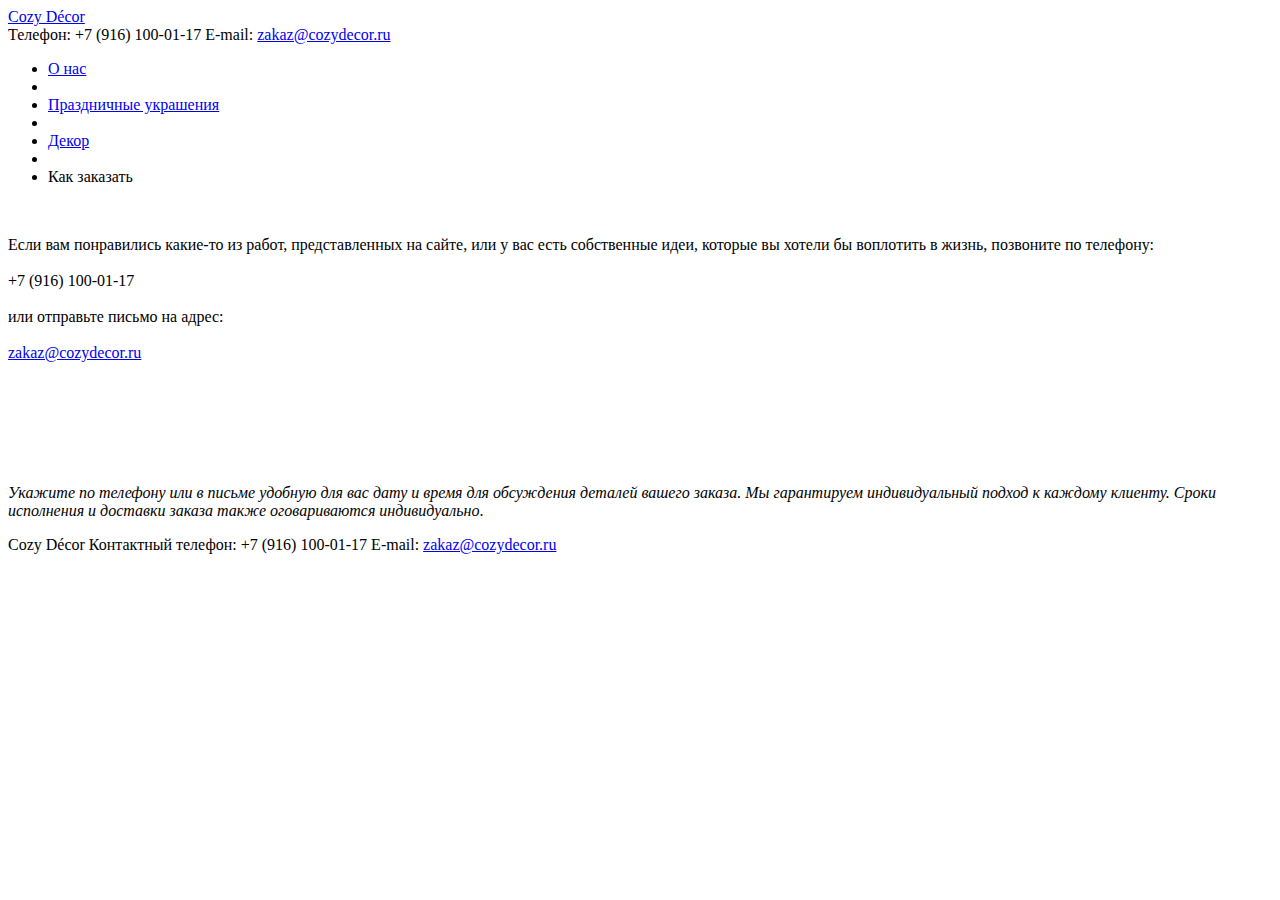
==== contacts.html @ ebba52e7 "Add files via upload" ====
﻿<!DOCTYPE html>
<html lang="ru">
<head>
  <meta charset="utf-8" />
  <meta name="viewport" content="width=device-width" />
  <title>Cozy Décor :: Как заказать</title>
  <link href="assets/css/normalize.css" rel="stylesheet" type="text/css" />
  <link href="assets/css/common.css" rel="stylesheet" type="text/css" />
  <link href="assets/css/menu.css" rel="stylesheet" type="text/css" />
  <link href="assets/plugins/photoswipe/photoswipe.css" rel="stylesheet" type="text/css" />
  <link href="assets/plugins/photoswipe/default-skin/default-skin.css" rel="stylesheet" type="text/css" />
  <link href="favicon.ico" rel="shortcut icon" type="image/x-icon" />
</head>
<body class="page-back">
  <div class="page-back page-frame clearfix">

    <header>
      <a href="index.html" class="logo">Cozy Décor</a>

      <div class="contacts">
        <span class="cdata cdata_phone">Телефон: <span>+7 (916) 100-01-17</span></span>
        <span class="cdata cdata_mail">E-mail: <a href="mailto:zakaz@cozydecor.ru">zakaz@cozydecor.ru</a></span>
      </div>

      <div class="menu">
        <ul class="clearfix">
          <li class="menu__index">
            <a href="index.html">О нас</a><var></var>
          </li>
          <li class="menu__spacer"></li>
          <li class="menu__holiday">
            <a href="holiday.html">Праздничные украшения</a><var></var>
          </li>
          <li class="menu__spacer"></li>
          <li class="menu__decor">
            <a href="decor.html">Декор</a><var></var>
          </li>
          <li class="menu__spacer"></li>
          <li class="menu__contacts active">
            <span>Как заказать</span><var></var>
          </li>
        </ul>
        <div></div>
      </div>
    </header>


    <div class="contact-image">

      <div class="row row__btm_offset">

        <div class="col-1">
          &nbsp;
        </div>

        <div class="col-2">
          <p>
            Если вам понравились какие-то из работ, представленных на сайте, или у вас есть собственные идеи, которые вы хотели бы воплотить в жизнь, позвоните по телефону:<br /><br />
            <span class="text-offset text-strong text-uppercase">+7 (916) 100-01-17</span><br /><br />
            или отправьте письмо на адрес:<br /><br />
            <a class="text-offset text-strong text-uppercase" href="mailto:zakaz@cozydecor.ru">zakaz@cozydecor.ru</a>
          </p>

          <p>
            <br /><br /><br />
            <span class="text-offset">
              <span class="lacing-1"></span><span class="lacing-1"></span><span class="lacing-1"></span>
            </span>
            <br />&nbsp;
          </p>

        </div>
      </div>

      <div class="row row__btm_offset">
        <div class="col-3">
          <p>
            <i>Укажите по телефону или в письме удобную для вас дату и время для обсуждения деталей вашего заказа. Мы&nbsp;гарантируем индивидуальный подход к каждому клиенту. Сроки исполнения и доставки заказа также оговариваются индивидуально</i>.
          </p>
        </div>
      </div>

    </div>


  </div>

  <footer>
    <div class="page-frame">
      <div class="row">
        <div class="col-3">
          <div class="vcard">
            <span class="cdata cdata_org">
              <span class="fn org">Cozy Décor</span>
            </span>
            <span class="cdata cdata_phone">Контактный телефон: <span class="tel">+7 (916) 100-01-17</span></span>
            <span class="cdata cdata_mail">E-mail: <a class="email" href="mailto:zakaz@cozydecor.ru">zakaz@cozydecor.ru</a></span>
          </div>
        </div>
      </div>
    </div>
  </footer>



  <script src="assets/js/common.js"></script>
  <script src="assets/plugins/photoswipe/photoswipe.min.js"></script>
  <script src="assets/plugins/photoswipe/photoswipe-ui-default.min.js"></script>

</body>
</html>
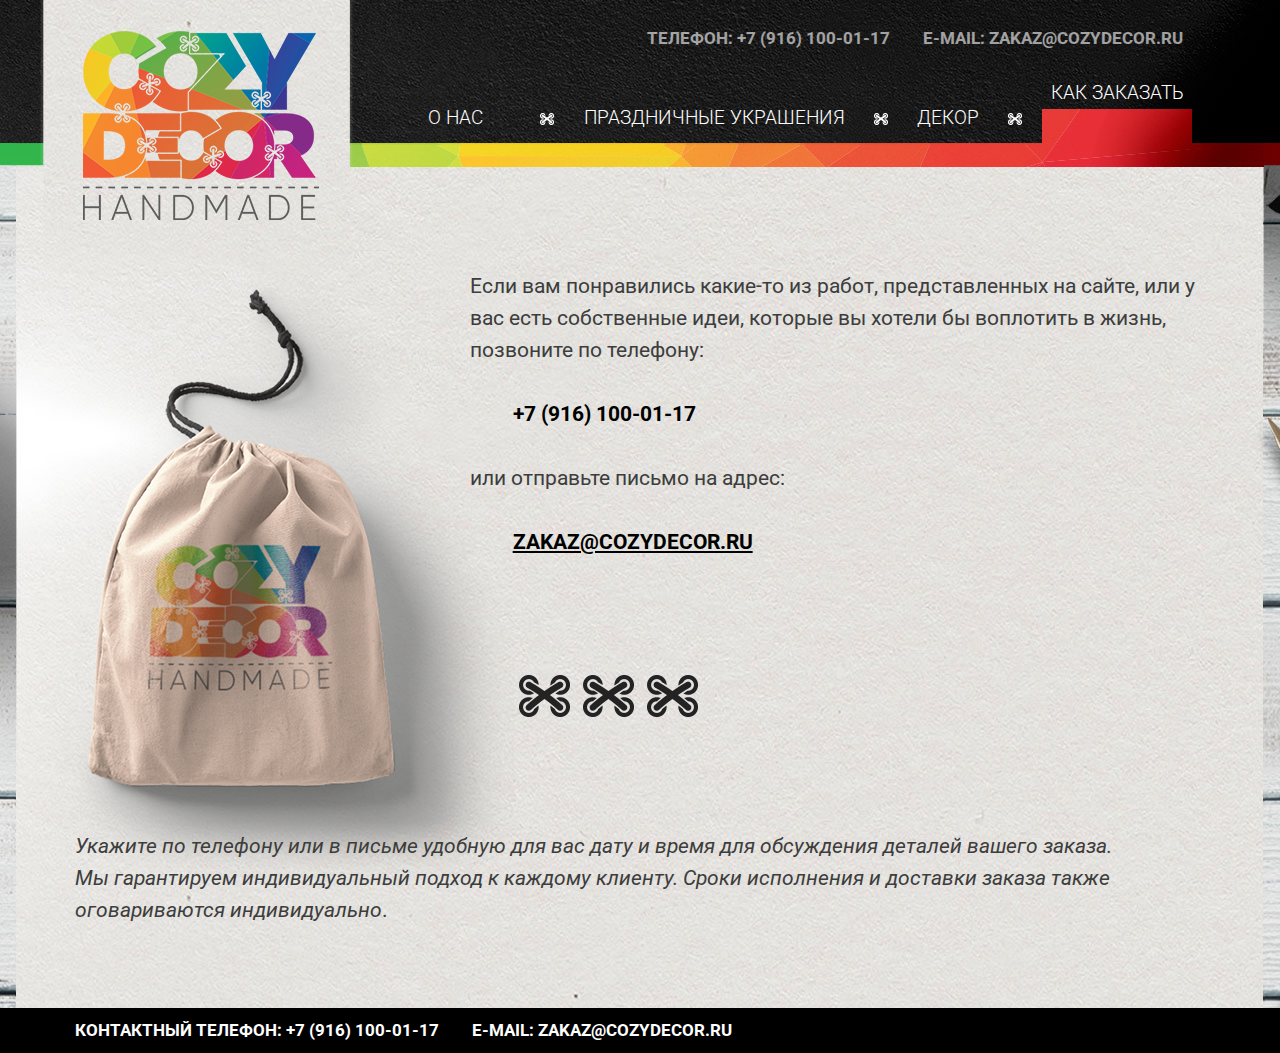
==== commit f24079ec: "Правки по баг-репорту" ====
--- a/contacts.html
+++ b/contacts.html
@@ -2,7 +2,7 @@
 <html lang="ru">
 <head>
   <meta charset="utf-8" />
-  <meta name="viewport" content="width=device-width" />
+  <meta name="viewport" content="width=1280" />
   <title>Cozy Décor :: Как заказать</title>
   <link href="assets/css/normalize.css" rel="stylesheet" type="text/css" />
   <link href="assets/css/common.css" rel="stylesheet" type="text/css" />
--- a/assets/css/common.css
+++ b/assets/css/common.css
@@ -0,0 +1,266 @@
+﻿
+/* Layout
+   ========================================================================== */
+
+.page-back {
+  background-color: #dbdddd;
+  background-position: top center;
+  background-repeat: no-repeat;
+  background-image: url('../img/layout/body-bg-wide.jpg');
+}
+
+@media only screen and (max-device-width : 1600px) {
+  .page-back {
+    background-image: url('../img/layout/body-bg-normal.jpg');
+  }
+}
+
+@media only screen and (max-device-width : 1280px) {
+  .page-back {
+    background-image: url('../img/layout/body-bg-narrow.jpg');
+  }
+}
+
+.page-back .page-back {
+  background-color: #e6e5e1;
+}
+
+.page-back.page-frame {
+  min-height: 700px;
+}
+
+.page-frame {
+  margin: 0 auto;
+  width: 1250px;
+}
+
+.page-menu {
+  margin-bottom: 2.5em;
+}
+
+.page-menu__item,
+.page-menu__item:hover,
+.page-menu__item:active,
+.page-menu__item:focus {
+  display: inline-block;
+  margin: 0 .4em;
+  padding: 0;
+  color: #000;
+}
+
+.text-offset {
+  display: inline-block;
+  margin-left: 2em;
+}
+
+.text-strong {
+  color: black;
+  font-weight: 700;
+}
+
+.text-uppercase {
+  text-transform: uppercase;
+}
+
+.row {
+  display: block;
+  margin: 0 60px 0 5px;
+}
+
+.row__btm_offset {
+  margin-bottom: 60px;
+}
+
+.row__btm_offset_large {
+  margin-bottom: 160px;
+}
+
+.row:after {
+  clear: both;
+  content: "";
+  display: table;
+}
+
+.col-1,
+.col-2,
+.col-3 {
+  float: left;
+  margin: 0 0 0 55px;
+}
+
+  .col-1 *:first-child,
+  .col-2 *:first-child,
+  .col-3 *:first-child {
+    margin-top: 0;
+  }
+
+
+.col-1 {
+  width: 340px;
+}
+
+.col-3 {
+  width: 1130px;
+}
+
+.col-2 {
+  width: 735px;
+}
+
+/* Header
+   ========================================================================== */
+
+header {
+  min-height: 270px;
+  position: relative;
+}
+
+.logo {
+  display: block;
+  position: absolute;
+  background: url('../img/layout/logo.png') center center no-repeat;
+  top: 21px;
+  left: 58px;
+  width: 256px;
+  height: 210px;
+  text-indent: 100%;
+  white-space: nowrap;
+  overflow: hidden;
+}
+
+.contacts {
+  width: 833px;
+  top: 16px;
+  left: 335px;
+  display: block;
+  position: absolute;
+  opacity: .6;
+  text-align: right;
+}
+
+/* Footer
+   ========================================================================== */
+
+FOOTER {
+  background-color: #000;
+}
+
+.cdata {
+  font-size: 82%;
+  line-height: 2.6em;
+  color: #FFF;
+  text-transform: uppercase;
+  font-weight: bold;
+}
+
+.cdata_org {
+  display: none;
+}
+
+.cdata_phone {
+  white-space: nowrap;
+}
+
+.cdata_mail {
+  display: inline-block;
+  white-space: nowrap;
+  padding-left: 1.6em;
+}
+
+.cdata A {
+  color: #FFF;
+  text-decoration: none;
+}
+
+  .cdata A:hover,
+  .cdata A:active,
+  .cdata A:focus {
+    text-decoration: underline;
+  }
+
+/* Content
+   ========================================================================== */
+
+.lacings {
+  display: inline-block;
+  margin-left: 2em;
+}
+
+.lacing-1 {
+  display: inline-block;
+  width: 51px;
+  height: 42px;
+  background: url('../img/layout/lacing-1.png') no-repeat;
+  vertical-align: middle;
+  margin: 0 .3em;
+}
+
+.picture {
+  display: block;
+  width: 340px;
+  height: 340px;
+  position: relative;
+}
+
+  .picture:hover,
+  .picture:active,
+  .picture:focus {
+    text-decoration: none;
+  }
+
+  .picture IMG {
+    z-index: 1;
+    position: absolute;
+    top: 0;
+    left: 0;
+    width: 340px;
+    height: 340px;
+  }
+
+  .picture .picture__frame {
+    position: absolute;
+    z-index: 2;
+    top: 0;
+    left: 0;
+    display: block;
+    width: 340px;
+    height: 340px;
+    background: url('../img/layout/img-frame.png');
+  }
+
+  .picture .picture__label {
+    position: absolute;
+    z-index: 3;
+    top: 276px;
+    left: 0;
+    display: block;
+    width: 340px;
+    height: 60px;
+    line-height: 60px;
+    text-align: center;
+    color: #242323;
+    text-transform: uppercase;
+    font-weight: 300;
+  }
+
+.picture__label__price {
+  font-size: 2em;
+  vertical-align: middle;
+}
+
+
+.offer-title {
+  display: block;
+  font-size: 1.2em;
+  font-weight: 700;
+  line-height: 1em;
+  margin-top: 0;
+  margin-bottom: 1.3em;
+}
+
+.offer-text {
+}
+
+.contact-image {
+  background: url('../img/layout/bag.png') no-repeat;
+}
--- a/assets/css/menu.css
+++ b/assets/css/menu.css
@@ -0,0 +1,100 @@
+﻿.menu {
+  display: block;
+  left: 335px;
+  position: absolute;
+  top: 80px;
+  width: 914px;
+}
+
+  .menu > DIV {
+    background: url('../img/layout/menu-bg.jpg') left bottom no-repeat;
+    height: 22px;
+  }
+
+  .menu > UL {
+    /*background-color: orange;*/
+    display: block;
+    margin: 0;
+    padding: 0;
+  }
+
+  .menu LI {
+    display: block;
+    float: left;
+    height: 65px;
+    list-style-type: none;
+    overflow: hidden;
+    position: relative;
+    text-align: center;
+  }
+
+    .menu LI.menu__spacer {
+      background: url('../img/layout/menu-spacer.png') center 33px no-repeat;
+      width: 54px;
+      height: 65px;
+      margin: 0;
+      padding: 0;
+    }
+
+    .menu LI A,
+    .menu LI SPAN {
+      /*background-color: greenyellow;*/
+      color: #FFF;
+      display: block;
+      font-size: 14pt;
+      font-weight: 300;
+      height: 26px;
+      line-height: 26px;
+      margin: 25px 0 0;
+      text-decoration: none;
+      text-decoration: none;
+      text-transform: uppercase;
+    }
+
+      .menu LI A:hover {
+        text-decoration: underline;
+      }
+
+    .menu LI.active A,
+    .menu LI.active SPAN {
+      margin-top: 0;
+    }
+
+    .menu LI.active VAR {
+      background: url('../img/layout/menu-bg.jpg') no-repeat;
+      display: block;
+      height: 61px;
+    }
+
+  .menu .menu__index {
+    margin-left: 40px;
+    width: 130px;
+  }
+
+    .menu .menu__index.active VAR {
+      background-position: -40px bottom;
+    }
+
+  .menu .menu__holiday {
+    width: 280px;
+  }
+
+    .menu .menu__holiday.active VAR {
+      background-position: -224px bottom;
+    }
+
+  .menu .menu__decor {
+    width: 80px;
+  }
+
+    .menu .menu__decor.active VAR {
+      background-position: -558px bottom;
+    }
+
+  .menu .menu__contacts {
+    width: 150px;
+  }
+
+    .menu .menu__contacts.active VAR {
+      background-position: -692px bottom;
+    }
--- a/assets/plugins/photoswipe/photoswipe.css
+++ b/assets/plugins/photoswipe/photoswipe.css
@@ -0,0 +1,178 @@
+/*! PhotoSwipe main CSS by Dmitry Semenov | photoswipe.com | MIT license */
+/*
+	Styles for basic PhotoSwipe functionality (sliding area, open/close transitions)
+*/
+/* pswp = photoswipe */
+.pswp {
+  display: none;
+  position: absolute;
+  width: 100%;
+  height: 100%;
+  left: 0;
+  top: 0;
+  overflow: hidden;
+  -ms-touch-action: none;
+  touch-action: none;
+  z-index: 1500;
+  -webkit-text-size-adjust: 100%;
+  /* create separate layer, to avoid paint on window.onscroll in webkit/blink */
+  -webkit-backface-visibility: hidden;
+  outline: none; }
+  .pswp * {
+    -webkit-box-sizing: border-box;
+            box-sizing: border-box; }
+  .pswp img {
+    max-width: none; }
+
+/* style is added when JS option showHideOpacity is set to true */
+.pswp--animate_opacity {
+  /* 0.001, because opacity:0 doesn't trigger Paint action, which causes lag at start of transition */
+  opacity: 0.001;
+  will-change: opacity;
+  /* for open/close transition */
+  -webkit-transition: opacity 333ms cubic-bezier(0.4, 0, 0.22, 1);
+          transition: opacity 333ms cubic-bezier(0.4, 0, 0.22, 1); }
+
+.pswp--open {
+  display: block; }
+
+.pswp--zoom-allowed .pswp__img {
+  /* autoprefixer: off */
+  cursor: -webkit-zoom-in;
+  cursor: -moz-zoom-in;
+  cursor: zoom-in; }
+
+.pswp--zoomed-in .pswp__img {
+  /* autoprefixer: off */
+  cursor: -webkit-grab;
+  cursor: -moz-grab;
+  cursor: grab; }
+
+.pswp--dragging .pswp__img {
+  /* autoprefixer: off */
+  cursor: -webkit-grabbing;
+  cursor: -moz-grabbing;
+  cursor: grabbing; }
+
+/*
+	Background is added as a separate element.
+	As animating opacity is much faster than animating rgba() background-color.
+*/
+.pswp__bg {
+  position: absolute;
+  left: 0;
+  top: 0;
+  width: 100%;
+  height: 100%;
+  background: #000;
+  opacity: 0;
+  transform: translateZ(0);
+  -webkit-backface-visibility: hidden;
+  will-change: opacity; }
+
+.pswp__scroll-wrap {
+  position: absolute;
+  left: 0;
+  top: 0;
+  width: 100%;
+  height: 100%;
+  overflow: hidden; }
+
+.pswp__container,
+.pswp__zoom-wrap {
+  -ms-touch-action: none;
+  touch-action: none;
+  position: absolute;
+  left: 0;
+  right: 0;
+  top: 0;
+  bottom: 0; }
+
+/* Prevent selection and tap highlights */
+.pswp__container,
+.pswp__img {
+  -webkit-user-select: none;
+  -moz-user-select: none;
+  -ms-user-select: none;
+      user-select: none;
+  -webkit-tap-highlight-color: transparent;
+  -webkit-touch-callout: none; }
+
+.pswp__zoom-wrap {
+  position: absolute;
+  width: 100%;
+  -webkit-transform-origin: left top;
+  -ms-transform-origin: left top;
+  transform-origin: left top;
+  /* for open/close transition */
+  -webkit-transition: -webkit-transform 333ms cubic-bezier(0.4, 0, 0.22, 1);
+          transition: transform 333ms cubic-bezier(0.4, 0, 0.22, 1); }
+
+.pswp__bg {
+  will-change: opacity;
+  /* for open/close transition */
+  -webkit-transition: opacity 333ms cubic-bezier(0.4, 0, 0.22, 1);
+          transition: opacity 333ms cubic-bezier(0.4, 0, 0.22, 1); }
+
+.pswp--animated-in .pswp__bg,
+.pswp--animated-in .pswp__zoom-wrap {
+  -webkit-transition: none;
+  transition: none; }
+
+.pswp__container,
+.pswp__zoom-wrap {
+  -webkit-backface-visibility: hidden; }
+
+.pswp__item {
+  position: absolute;
+  left: 0;
+  right: 0;
+  top: 0;
+  bottom: 0;
+  overflow: hidden; }
+
+.pswp__img {
+  position: absolute;
+  width: auto;
+  height: auto;
+  top: 0;
+  left: 0; }
+
+/*
+	stretched thumbnail or div placeholder element (see below)
+	style is added to avoid flickering in webkit/blink when layers overlap
+*/
+.pswp__img--placeholder {
+  -webkit-backface-visibility: hidden; }
+
+/*
+	div element that matches size of large image
+	large image loads on top of it
+*/
+.pswp__img--placeholder--blank {
+  background: #222; }
+
+.pswp--ie .pswp__img {
+  width: 100% !important;
+  height: auto !important;
+  left: 0;
+  top: 0; }
+
+/*
+	Error message appears when image is not loaded
+	(JS option errorMsg controls markup)
+*/
+.pswp__error-msg {
+  position: absolute;
+  left: 0;
+  top: 50%;
+  width: 100%;
+  text-align: center;
+  font-size: 14px;
+  line-height: 16px;
+  margin-top: -8px;
+  color: #CCC; }
+
+.pswp__error-msg a {
+  color: #CCC;
+  text-decoration: underline; }
--- a/assets/plugins/photoswipe/default-skin/default-skin.css
+++ b/assets/plugins/photoswipe/default-skin/default-skin.css
@@ -0,0 +1,483 @@
+/*! PhotoSwipe Default UI CSS by Dmitry Semenov | photoswipe.com | MIT license */
+/*
+
+	Contents:
+
+	1. Buttons
+	2. Share modal and links
+	3. Index indicator ("1 of X" counter)
+	4. Caption
+	5. Loading indicator
+	6. Additional styles (root element, top bar, idle state, hidden state, etc.)
+
+*/
+/*
+	
+	1. Buttons
+
+ */
+/* <button> css reset */
+.pswp__button {
+  width: 44px;
+  height: 44px;
+  position: relative;
+  background: none;
+  cursor: pointer;
+  overflow: visible;
+  -webkit-appearance: none;
+  display: block;
+  border: 0;
+  padding: 0;
+  margin: 0;
+  float: right;
+  opacity: 0.75;
+  -webkit-transition: opacity 0.2s;
+          transition: opacity 0.2s;
+  -webkit-box-shadow: none;
+          box-shadow: none; }
+  .pswp__button:focus,
+  .pswp__button:hover {
+    opacity: 1; }
+  .pswp__button:active {
+    outline: none;
+    opacity: 0.9; }
+  .pswp__button::-moz-focus-inner {
+    padding: 0;
+    border: 0; }
+
+/* pswp__ui--over-close class it added when mouse is over element that should close gallery */
+.pswp__ui--over-close .pswp__button--close {
+  opacity: 1; }
+
+.pswp__button,
+.pswp__button--arrow--left:before,
+.pswp__button--arrow--right:before {
+  background: url(default-skin.png) 0 0 no-repeat;
+  background-size: 264px 88px;
+  width: 44px;
+  height: 44px; }
+
+@media (-webkit-min-device-pixel-ratio: 1.1), (-webkit-min-device-pixel-ratio: 1.09375), (min-resolution: 105dpi), (min-resolution: 1.1dppx) {
+  /* Serve SVG sprite if browser supports SVG and resolution is more than 105dpi */
+  .pswp--svg .pswp__button,
+  .pswp--svg .pswp__button--arrow--left:before,
+  .pswp--svg .pswp__button--arrow--right:before {
+    background-image: url(default-skin.svg); }
+  .pswp--svg .pswp__button--arrow--left,
+  .pswp--svg .pswp__button--arrow--right {
+    background: none; } }
+
+.pswp__button--close {
+  background-position: 0 -44px; }
+
+.pswp__button--share {
+  background-position: -44px -44px; }
+
+.pswp__button--fs {
+  display: none; }
+
+.pswp--supports-fs .pswp__button--fs {
+  display: block; }
+
+.pswp--fs .pswp__button--fs {
+  background-position: -44px 0; }
+
+.pswp__button--zoom {
+  display: none;
+  background-position: -88px 0; }
+
+.pswp--zoom-allowed .pswp__button--zoom {
+  display: block; }
+
+.pswp--zoomed-in .pswp__button--zoom {
+  background-position: -132px 0; }
+
+/* no arrows on touch screens */
+.pswp--touch .pswp__button--arrow--left,
+.pswp--touch .pswp__button--arrow--right {
+  visibility: hidden; }
+
+/*
+	Arrow buttons hit area
+	(icon is added to :before pseudo-element)
+*/
+.pswp__button--arrow--left,
+.pswp__button--arrow--right {
+  background: none;
+  top: 50%;
+  margin-top: -50px;
+  width: 70px;
+  height: 100px;
+  position: absolute; }
+
+.pswp__button--arrow--left {
+  left: 0; }
+
+.pswp__button--arrow--right {
+  right: 0; }
+
+.pswp__button--arrow--left:before,
+.pswp__button--arrow--right:before {
+  content: '';
+  top: 35px;
+  background-color: rgba(0, 0, 0, 0.3);
+  height: 30px;
+  width: 32px;
+  position: absolute; }
+
+.pswp__button--arrow--left:before {
+  left: 6px;
+  background-position: -138px -44px; }
+
+.pswp__button--arrow--right:before {
+  right: 6px;
+  background-position: -94px -44px; }
+
+/*
+
+	2. Share modal/popup and links
+
+ */
+.pswp__counter,
+.pswp__share-modal {
+  -webkit-user-select: none;
+  -moz-user-select: none;
+  -ms-user-select: none;
+      user-select: none; }
+
+.pswp__share-modal {
+  display: block;
+  background: rgba(0, 0, 0, 0.5);
+  width: 100%;
+  height: 100%;
+  top: 0;
+  left: 0;
+  padding: 10px;
+  position: absolute;
+  z-index: 1600;
+  opacity: 0;
+  -webkit-transition: opacity 0.25s ease-out;
+          transition: opacity 0.25s ease-out;
+  -webkit-backface-visibility: hidden;
+  will-change: opacity; }
+
+.pswp__share-modal--hidden {
+  display: none; }
+
+.pswp__share-tooltip {
+  z-index: 1620;
+  position: absolute;
+  background: #FFF;
+  top: 56px;
+  border-radius: 2px;
+  display: block;
+  width: auto;
+  right: 44px;
+  -webkit-box-shadow: 0 2px 5px rgba(0, 0, 0, 0.25);
+          box-shadow: 0 2px 5px rgba(0, 0, 0, 0.25);
+  -webkit-transform: translateY(6px);
+      -ms-transform: translateY(6px);
+          transform: translateY(6px);
+  -webkit-transition: -webkit-transform 0.25s;
+          transition: transform 0.25s;
+  -webkit-backface-visibility: hidden;
+  will-change: transform; }
+  .pswp__share-tooltip a {
+    display: block;
+    padding: 8px 12px;
+    color: #000;
+    text-decoration: none;
+    font-size: 14px;
+    line-height: 18px; }
+    .pswp__share-tooltip a:hover {
+      text-decoration: none;
+      color: #000; }
+    .pswp__share-tooltip a:first-child {
+      /* round corners on the first/last list item */
+      border-radius: 2px 2px 0 0; }
+    .pswp__share-tooltip a:last-child {
+      border-radius: 0 0 2px 2px; }
+
+.pswp__share-modal--fade-in {
+  opacity: 1; }
+  .pswp__share-modal--fade-in .pswp__share-tooltip {
+    -webkit-transform: translateY(0);
+        -ms-transform: translateY(0);
+            transform: translateY(0); }
+
+/* increase size of share links on touch devices */
+.pswp--touch .pswp__share-tooltip a {
+  padding: 16px 12px; }
+
+a.pswp__share--facebook:before {
+  content: '';
+  display: block;
+  width: 0;
+  height: 0;
+  position: absolute;
+  top: -12px;
+  right: 15px;
+  border: 6px solid transparent;
+  border-bottom-color: #FFF;
+  -webkit-pointer-events: none;
+  -moz-pointer-events: none;
+  pointer-events: none; }
+
+a.pswp__share--facebook:hover {
+  background: #3E5C9A;
+  color: #FFF; }
+  a.pswp__share--facebook:hover:before {
+    border-bottom-color: #3E5C9A; }
+
+a.pswp__share--twitter:hover {
+  background: #55ACEE;
+  color: #FFF; }
+
+a.pswp__share--pinterest:hover {
+  background: #CCC;
+  color: #CE272D; }
+
+a.pswp__share--download:hover {
+  background: #DDD; }
+
+/*
+
+	3. Index indicator ("1 of X" counter)
+
+ */
+.pswp__counter {
+  position: absolute;
+  left: 0;
+  top: 0;
+  height: 44px;
+  font-size: 13px;
+  line-height: 44px;
+  color: #FFF;
+  opacity: 0.75;
+  padding: 0 10px; }
+
+/*
+	
+	4. Caption
+
+ */
+.pswp__caption {
+  position: absolute;
+  left: 0;
+  bottom: 0;
+  width: 100%;
+  min-height: 44px; }
+  .pswp__caption small {
+    font-size: 11px;
+    color: #BBB; }
+
+.pswp__caption__center {
+  text-align: left;
+  max-width: 420px;
+  margin: 0 auto;
+  font-size: 13px;
+  padding: 10px;
+  line-height: 20px;
+  color: #CCC; }
+
+.pswp__caption--empty {
+  display: none; }
+
+/* Fake caption element, used to calculate height of next/prev image */
+.pswp__caption--fake {
+  visibility: hidden; }
+
+/*
+
+	5. Loading indicator (preloader)
+
+	You can play with it here - http://codepen.io/dimsemenov/pen/yyBWoR
+
+ */
+.pswp__preloader {
+  width: 44px;
+  height: 44px;
+  position: absolute;
+  top: 0;
+  left: 50%;
+  margin-left: -22px;
+  opacity: 0;
+  -webkit-transition: opacity 0.25s ease-out;
+          transition: opacity 0.25s ease-out;
+  will-change: opacity;
+  direction: ltr; }
+
+.pswp__preloader__icn {
+  width: 20px;
+  height: 20px;
+  margin: 12px; }
+
+.pswp__preloader--active {
+  opacity: 1; }
+  .pswp__preloader--active .pswp__preloader__icn {
+    /* We use .gif in browsers that don't support CSS animation */
+    background: url(preloader.gif) 0 0 no-repeat; }
+
+.pswp--css_animation .pswp__preloader--active {
+  opacity: 1; }
+  .pswp--css_animation .pswp__preloader--active .pswp__preloader__icn {
+    -webkit-animation: clockwise 500ms linear infinite;
+            animation: clockwise 500ms linear infinite; }
+  .pswp--css_animation .pswp__preloader--active .pswp__preloader__donut {
+    -webkit-animation: donut-rotate 1000ms cubic-bezier(0.4, 0, 0.22, 1) infinite;
+            animation: donut-rotate 1000ms cubic-bezier(0.4, 0, 0.22, 1) infinite; }
+
+.pswp--css_animation .pswp__preloader__icn {
+  background: none;
+  opacity: 0.75;
+  width: 14px;
+  height: 14px;
+  position: absolute;
+  left: 15px;
+  top: 15px;
+  margin: 0; }
+
+.pswp--css_animation .pswp__preloader__cut {
+  /* 
+			The idea of animating inner circle is based on Polymer ("material") loading indicator 
+			 by Keanu Lee https://blog.keanulee.com/2014/10/20/the-tale-of-three-spinners.html
+		*/
+  position: relative;
+  width: 7px;
+  height: 14px;
+  overflow: hidden; }
+
+.pswp--css_animation .pswp__preloader__donut {
+  -webkit-box-sizing: border-box;
+          box-sizing: border-box;
+  width: 14px;
+  height: 14px;
+  border: 2px solid #FFF;
+  border-radius: 50%;
+  border-left-color: transparent;
+  border-bottom-color: transparent;
+  position: absolute;
+  top: 0;
+  left: 0;
+  background: none;
+  margin: 0; }
+
+@media screen and (max-width: 1024px) {
+  .pswp__preloader {
+    position: relative;
+    left: auto;
+    top: auto;
+    margin: 0;
+    float: right; } }
+
+@-webkit-keyframes clockwise {
+  0% {
+    -webkit-transform: rotate(0deg);
+            transform: rotate(0deg); }
+  100% {
+    -webkit-transform: rotate(360deg);
+            transform: rotate(360deg); } }
+
+@keyframes clockwise {
+  0% {
+    -webkit-transform: rotate(0deg);
+            transform: rotate(0deg); }
+  100% {
+    -webkit-transform: rotate(360deg);
+            transform: rotate(360deg); } }
+
+@-webkit-keyframes donut-rotate {
+  0% {
+    -webkit-transform: rotate(0);
+            transform: rotate(0); }
+  50% {
+    -webkit-transform: rotate(-140deg);
+            transform: rotate(-140deg); }
+  100% {
+    -webkit-transform: rotate(0);
+            transform: rotate(0); } }
+
+@keyframes donut-rotate {
+  0% {
+    -webkit-transform: rotate(0);
+            transform: rotate(0); }
+  50% {
+    -webkit-transform: rotate(-140deg);
+            transform: rotate(-140deg); }
+  100% {
+    -webkit-transform: rotate(0);
+            transform: rotate(0); } }
+
+/*
+	
+	6. Additional styles
+
+ */
+/* root element of UI */
+.pswp__ui {
+  -webkit-font-smoothing: auto;
+  visibility: visible;
+  opacity: 1;
+  z-index: 1550; }
+
+/* top black bar with buttons and "1 of X" indicator */
+.pswp__top-bar {
+  position: absolute;
+  left: 0;
+  top: 0;
+  height: 44px;
+  width: 100%; }
+
+.pswp__caption,
+.pswp__top-bar,
+.pswp--has_mouse .pswp__button--arrow--left,
+.pswp--has_mouse .pswp__button--arrow--right {
+  -webkit-backface-visibility: hidden;
+  will-change: opacity;
+  -webkit-transition: opacity 333ms cubic-bezier(0.4, 0, 0.22, 1);
+          transition: opacity 333ms cubic-bezier(0.4, 0, 0.22, 1); }
+
+/* pswp--has_mouse class is added only when two subsequent mousemove events occur */
+.pswp--has_mouse .pswp__button--arrow--left,
+.pswp--has_mouse .pswp__button--arrow--right {
+  visibility: visible; }
+
+.pswp__top-bar,
+.pswp__caption {
+  background-color: rgba(0, 0, 0, 0.5); }
+
+/* pswp__ui--fit class is added when main image "fits" between top bar and bottom bar (caption) */
+.pswp__ui--fit .pswp__top-bar,
+.pswp__ui--fit .pswp__caption {
+  background-color: rgba(0, 0, 0, 0.3); }
+
+/* pswp__ui--idle class is added when mouse isn't moving for several seconds (JS option timeToIdle) */
+.pswp__ui--idle .pswp__top-bar {
+  opacity: 0; }
+
+.pswp__ui--idle .pswp__button--arrow--left,
+.pswp__ui--idle .pswp__button--arrow--right {
+  opacity: 0; }
+
+/*
+	pswp__ui--hidden class is added when controls are hidden
+	e.g. when user taps to toggle visibility of controls
+*/
+.pswp__ui--hidden .pswp__top-bar,
+.pswp__ui--hidden .pswp__caption,
+.pswp__ui--hidden .pswp__button--arrow--left,
+.pswp__ui--hidden .pswp__button--arrow--right {
+  /* Force paint & create composition layer for controls. */
+  opacity: 0.001; }
+
+/* pswp__ui--one-slide class is added when there is just one item in gallery */
+.pswp__ui--one-slide .pswp__button--arrow--left,
+.pswp__ui--one-slide .pswp__button--arrow--right,
+.pswp__ui--one-slide .pswp__counter {
+  display: none; }
+
+.pswp__element--disabled {
+  display: none !important; }
+
+.pswp--minimal--dark .pswp__top-bar {
+  background: none; }
